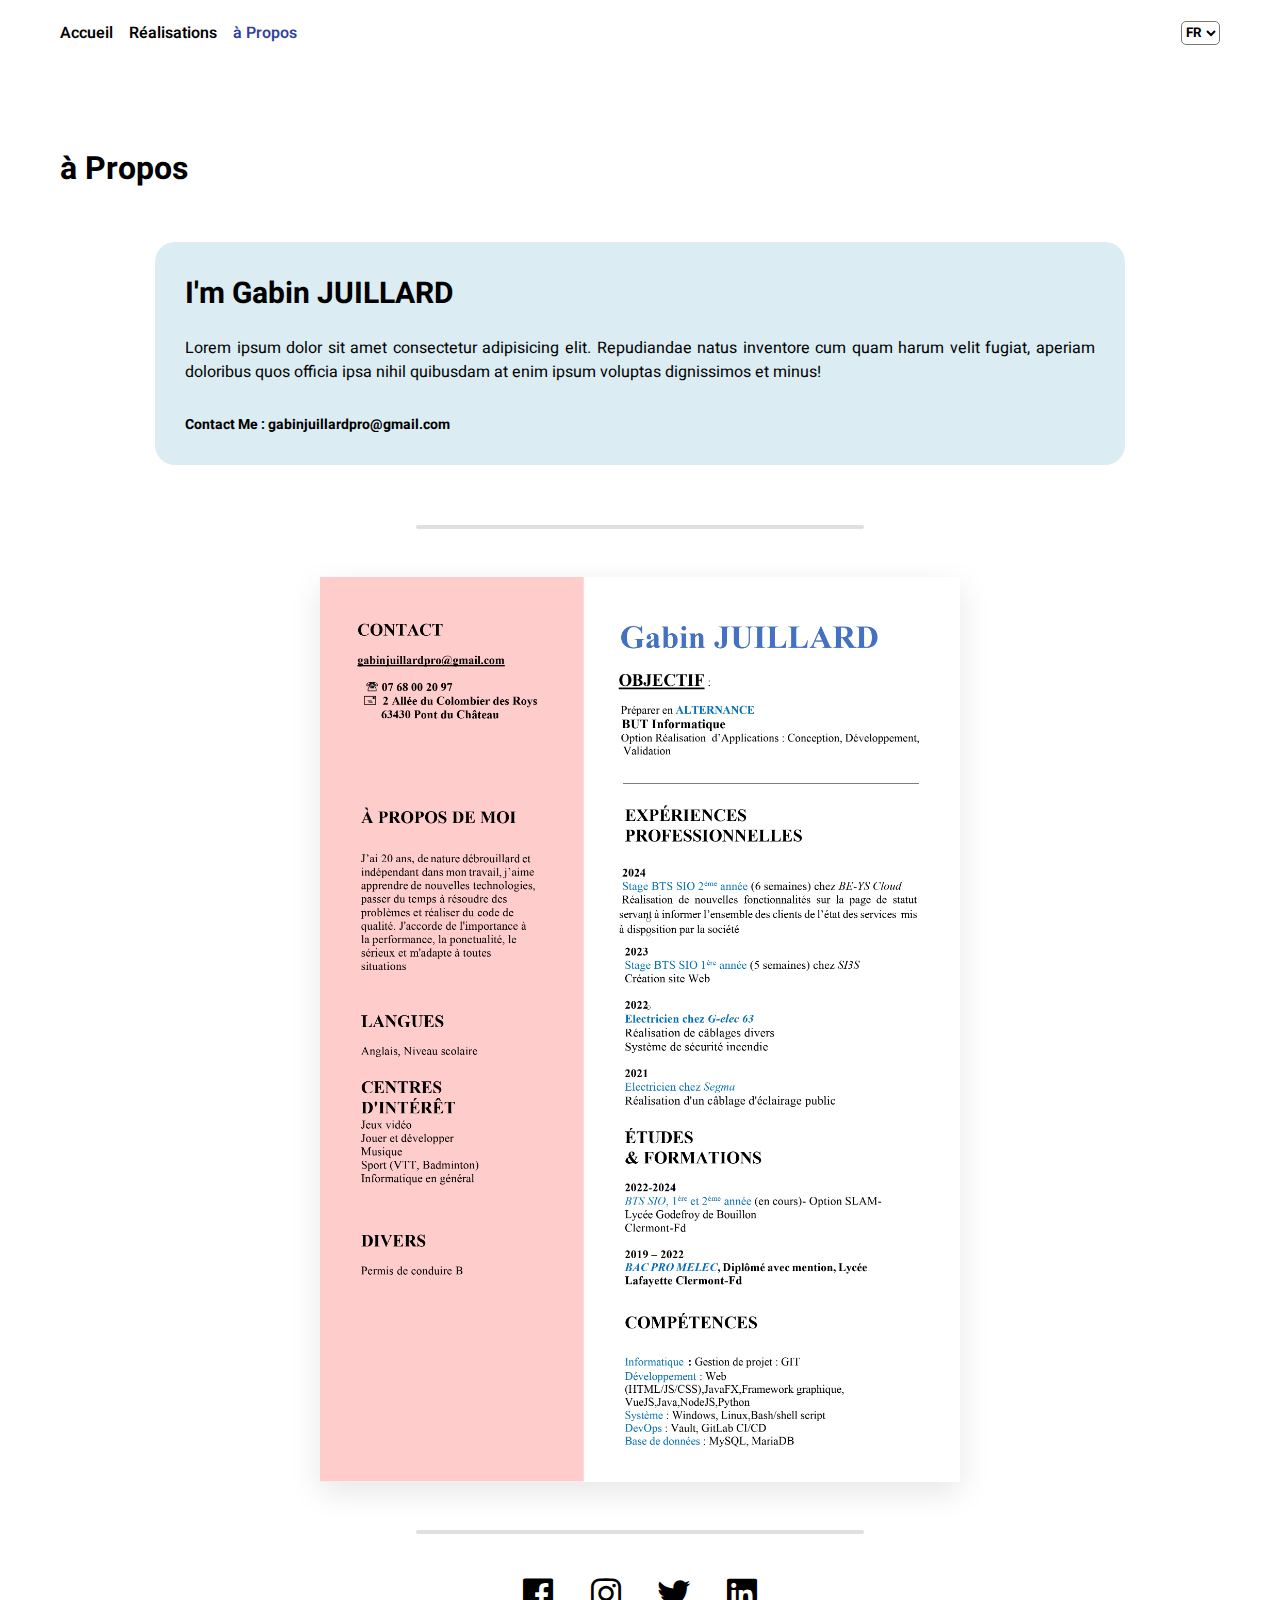
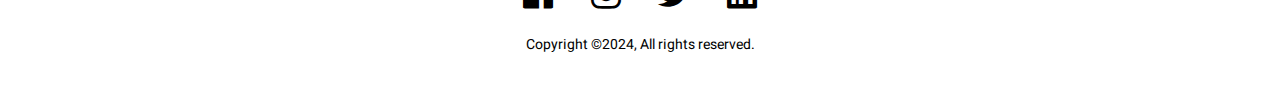
==== about.html @ 432c0eb9 "upadte translate language" ====
<!DOCTYPE html>
<html lang="en">

<head>
    <meta charset="UTF-8">
    <meta name="viewport" content="width=device-width, initial-scale=1.0">
    <link href='https://unpkg.com/boxicons@2.1.4/css/boxicons.min.css' rel='stylesheet'>
    <link rel="stylesheet" href="style.css">
    <script src="./lang/messages.js" type="module"></script>
    <script src="utils.js" type="module"></script>
    <title>About Page</title>
</head>

<body>

    <nav>
        <div class="nav-links">
            <a id="home" href="index.html"></a>
            <a id="works" href="works.html"></a>
            <a id="about" class="selected" href="about.html"></a>
        </div>
        <div>
            <select class="selector" id="lang">
                <option value="en">en</option>
                <option value="fr" selected>fr</option>
            </select>
        </div>  
    </nav>

    <h1 id="aboutTitle" class="page-title"></h1>
    <div class="content">
        <div class="container">
            <div class="about">
                <h2>I'm Gabin JUILLARD</h2>
                <p>Lorem ipsum dolor sit amet consectetur adipisicing elit. Repudiandae natus inventore cum quam harum
                    velit fugiat, aperiam doloribus quos officia ipsa nihil quibusdam at enim ipsum voluptas dignissimos
                    et minus!</p>
                <p class="email">Contact Me : <a href="mailto:gabinjuillardpro@gmail.com">gabinjuillardpro@gmail.com</a></p>
            </div>
        </div>
    </div>
    
    <span class="separator-elem"></span>
    <br><br>
    <img src="assets/CV.jpg" class="cv-img">
    <br><br>
    <span class="separator-elem"></span>
    
    <footer>
        <div class="socials">
            <i class='bx bxl-facebook-square'></i>
            <i class='bx bxl-instagram'></i>
            <i class='bx bxl-twitter'></i>
            <i class='bx bxl-linkedin-square'></i>
        </div>
        <p>Copyright ©2024, All rights reserved.</p>
    </footer>

</body>

</html>
---- style.css ----
@import url('https://fonts.googleapis.com/css2?family=Heebo:wght@300;400;500;600;700;800&display=swap');

*{
    margin: 0;
    padding: 0;
    box-sizing: border-box;
    font-family: 'Heebo', sans-serif;
}

a{
    text-decoration: none;
    color: #000;
}

img{
    object-fit: cover;
    object-position: top;
    box-shadow: 0 10px 30px rgba(0, 0, 0, 0.1);
}

nav{
    padding: 20px 148px;
    background-color: #fff;
    display: flex;
    align-items: center;
    justify-content: space-between;
    font-weight: 600;
}

nav .logo a{
    font-size: 15px;
    color: #3e3e3e;
    font-weight: bold;
}

nav .nav-links{
    display: flex;
    gap: 16px;
}

nav .nav-links a{
    transition: color 0.3s ease;
}

nav .nav-links a:hover,
nav .nav-links a.selected{
    color: #303f9f;
}

.main {
    padding: 0 148px;
    display: flex;
    align-items: center;
    justify-content: space-between;
    gap: 50px;
    height: calc(100vh - 80px);
}

.main .info h1{
    font-size: 44px;
    margin-bottom: 40px;
}

.main .info p{
    font-size: 16px;
    margin-bottom: 45px;
    width: 100%;
}

.main .info button,
.content .post-list  .buttons button{
    padding: 10px 30px;
    background: #303f9f;
    border: none;
    color: #fff;
    font-size: 16px;
    border-radius: 12px;
    cursor: pointer;
    transition: background 0.3s ease;
}

.main .info button:hover,
.content .post-list  .buttons button:hover{
    background: #1a237e;
}

.main img{
    width: 400px;
    height: 400px;
    border-radius: 140px;
}

.recent{
    padding: 60px 148px;
    background-color: #dbedf2;
}

.recent .header{
    display: flex;
    align-items: center;
    justify-content: space-between;
    margin-bottom: 30px;
}

.recent .header h4,
.separator h4{
    font-size: 20px;
    font-weight: 400;
}

.recent .header a{
    color: #303f9f;
}

.color-b{
    color: #303f9f;
    font-weight: bold;
}

.recent {
    display: flex;
    justify-content: center;
    gap: 20px;
}

.recent  {
    background-color: #fff;
    padding: 24px;
    width: 460px;
}

.recent   h3,
.content .post-list  h3{
    font-size: 26px;
    margin-bottom: 18px;
}

.recent   .info,
.content .post-list  .info{
    display: flex;
    gap: 10px;
    margin-bottom: 10px;
}

.recent   .info h5,
.content .post-list  h5{
    font-size: 18px;
    font-weight: 400;
}

.recent   p{
    width: 400px;
}

.separator{
    padding: 40px 148px 0;
}

.separator h4{
    margin-bottom: 30px;
}

.featured{
    padding: 40px 290px 0;
}

.featured .item,
.works-list .item{
    display: flex;
    gap: 30px;
    margin-bottom: 30px;
    padding-bottom: 30px;
    border-bottom: 2px solid #e0e0e0;
}

.separator-elem{
    display: flex;
    justify-content: center;
    border: 2px solid #e0e0e0;
    border-radius: 5px;
    margin: 0 auto;
    width: 35%; 
}

.cv-img{
    display: flex;
    justify-content: center;
    margin: 0 auto;
    width: 50%; 
    object-fit: cover;
}

.selector{
    border-radius: 5px;
    text-transform: uppercase;
    background-color: transparent;
    font-weight: bold;
}

.selector:hover{
    cursor: pointer;
}

.featured .item img,
.works-list .item img{
    width: 320px;
    height: 200px;
    border-radius: 6px;
}

.featured .item .details h3,
.works-list .item h3{
    font-size: 30px;
    margin-bottom: 16px;
}

.featured .item .details .item-info,
.works-list .item .details .item-info{
    display: flex;
    align-items: center;
    gap: 20px;
    margin-bottom: 20px;
}

.featured .item .details .item-info .year-badge,
.works-list .item .details .item-info .year-badge,
.content .work-info .year-badge{
    background-color: #303f9f;
    padding: 2px 14px;
    color: #fff;
    border-radius: 16px;
    font-size: 14px;
    font-weight: bold;
}

.featured .item .details .item-info h4,
.works-list .item .details .item-info h4{
    color: #8695a4;
    font-size: 18px;
}

.featured .item .details p,
.works-list .item .details p{
    width: 700px;
    text-align: justify;
}

footer{
    padding: 40px 0;
    display: flex;
    flex-direction: column;
    align-items: center;
}

footer .socials{
    display: flex;
    align-items: center;
    gap: 28px;
    margin-bottom: 20px;
}

footer .socials i{
    font-size: 40px;
    cursor: pointer;
    transition: color 0.3s ease;
}

footer .socials i:hover{
    color: #303f9f;
}

footer p{
    font-size: 14px;
}

.page-title{
    padding: 80px 234px 20px;
    width: 100%;
}

.content{
    padding: 30px 148px 60px;
    display: flex;
    flex-direction: column;
    align-items: center;
}

.content .work-info{
    display: flex;
    align-items: center;
    justify-content: flex-start;
    gap: 20px;
    width: 970px;
}

.content .work-info .category{
    color: #8695a4;
    font-size: 18px;
}

.content>p{
    width: 970px;
    font-size: 15px;
    margin: 20px 0;
}

.content>img{
    width: 970px;
    margin: 30px 0;
    border-radius: 20px;
}

.content>h1,
.content>h2,
.content>h3{
    width: 970px;
}

.content .post-list{
    display: flex;
    flex-direction: column;
    gap: 20px;
}

.content .post-list {
    background-color: #dbedf2;
    padding: 24px;
    width: 960px;
    border-radius: 10px;
}

.content .post-list  .buttons{
    margin-top: 30px;
    display: flex;
    align-items: center;
    justify-content: flex-end;
    gap: 10px;
}

.content .post-list  .buttons button{
    font-size: 14px;
    padding: 6px 20px;
}

.content .post-list  .buttons i{
    font-size: 22px;
    cursor: pointer;
    transition: color 0.3s ease;
}

.content .post-list .buttons i:hover{
    color: #303f9f;
}

.content .container{
    background-color: #dbedf2;
    padding: 30px;
    display: flex;
    align-items: center;
    gap: 30px;
    width: 970px;
    border-radius: 20px;
}

.content .container img{
    width: 300px;
    height: 300px;
    border-radius: 20px;
}

.content .container h2{
    margin-bottom: 20px;
    font-size: 30px;
}

.content .container .about>p{
    text-align: justify;
}

.content .container .about .email{
    font-weight: bold;
    margin-top: 30px;
    font-size: 14px;
}

@media screen and (max-width: 1400px) {
    
    nav{
        padding: 20px 60px;
    }

    .main{
        padding: 0 60px;
    }

    .recent{
        padding: 60px;
    }

    .featured,
    .separator{
        padding: 40px 60px 0;
    }

    .page-title{
        padding: 80px 60px 20px;
    }

}

@media screen and (max-width: 1200px) {
    
    nav{
        padding: 20px 40px;
    }

    .main{
        padding: 0 40px;
    }

    .main img{
        width: 340px;
        height: 340px;
    }

    .recent{
        padding: 40px;
    }

    .featured,
    .separator{
        padding: 40px 40px 0;
    }

    .featured .item .details p,
    .works-list .item .details p{
        width: 100%;
    }

    .page-title{
        padding: 80px 40px 20px;
    }

    .content .work-info,
    .content>p,
    .content>img,
    .content>h1,
    .content>h2,
    .content>h3,
    .content .post-list ,
    .content .container{
        width: 100%;
    }

    .content .container img{
        width: 250px;
        height: 250px;
    }

    .content .container h2{
        font-size: 24px;
        margin-bottom: 10px;
    }

    .content .container .about>p{
        font-size: 14px;
    }

}

@media screen and (max-width: 992px) {
    .cv-img{
        width: 75%
    }

    nav{
        padding: 20px;
    }

    .main{
        padding: 0 20px;
    }

    .main img{
        width: 300px;
        height: 300px;
    }

    .main .info h1{
        font-size: 34px;
    }

    .main .info p{
        font-size: 15px;
    }

    .main .info button{
        font-size: 15px;
        padding: 8px 22px;
    }

    .recent{
        padding: 40px 20px;
    }

    .recent  {
        width: 100%;
    }

    .recent   h3,
    .content .post-list  h3{
        font-size: 20px;
    }

    .recent   .info h5,
    .content .post-list  .info h5{
        font-size: 14px;
    }

    .recent   p{
        width: 100%;
        font-size: 14px;
    }

    .featured,
    .separator{
        padding: 40px 20px 0;
    }

    .featured .item,
    .works-list .item{
        flex-direction: column;
        padding: 0 20px 30px;
    }

    .featured .item img,
    .works-list .item img{
        width: 100%;
        height: auto;
    }

    .featured .item .details h3,
    .works-list .details .item h3{
        font-size: 24px;
        margin-bottom: 12px;
    }

    .featured .item .details .item-info .year-badge,
    .works-list .item .details .item-info .year-badge{
        font-size: 12px;
    }

    .featured .item .details .item-info h4,
    .works-list .item .details .item-info h4{
        font-size: 15px;
    }

    .featured .item .details p,
    .works-list .item .details p{
        font-size: 14px;
    }

    .content{
        padding: 30px 20px 60px;
    }

    .content .container h2{
        font-size: 20px;
    }

    .content .container .about>p{
        font-size: 13px;
    }

}

@media screen and (max-width: 768px) {
    .cv-img{
        width: 100%
    }
    
    nav{
        justify-content: center;
    }

    nav .logo{
        display: none;
    }

    .main{
        flex-direction: column;
        justify-content: space-around;
        margin: 40px 0;
        height: auto;
    }

    .main .info h1{
        font-size: 30px;
        margin-bottom: 16px;
    }

    .main .info p{
        margin-bottom: 16px;
    }

    .main .info button{
        padding: 6px 20px;
        font-size: 13px;
    }

    .main img{
        margin-top: 20px;
        width: 100%;
        height: auto;
        border-radius: 50px;
    }

    .recent ,
    .content .container{
        flex-direction: column;
    }

    .content .container img{
        width: 100%;
        height: auto;
    }

}
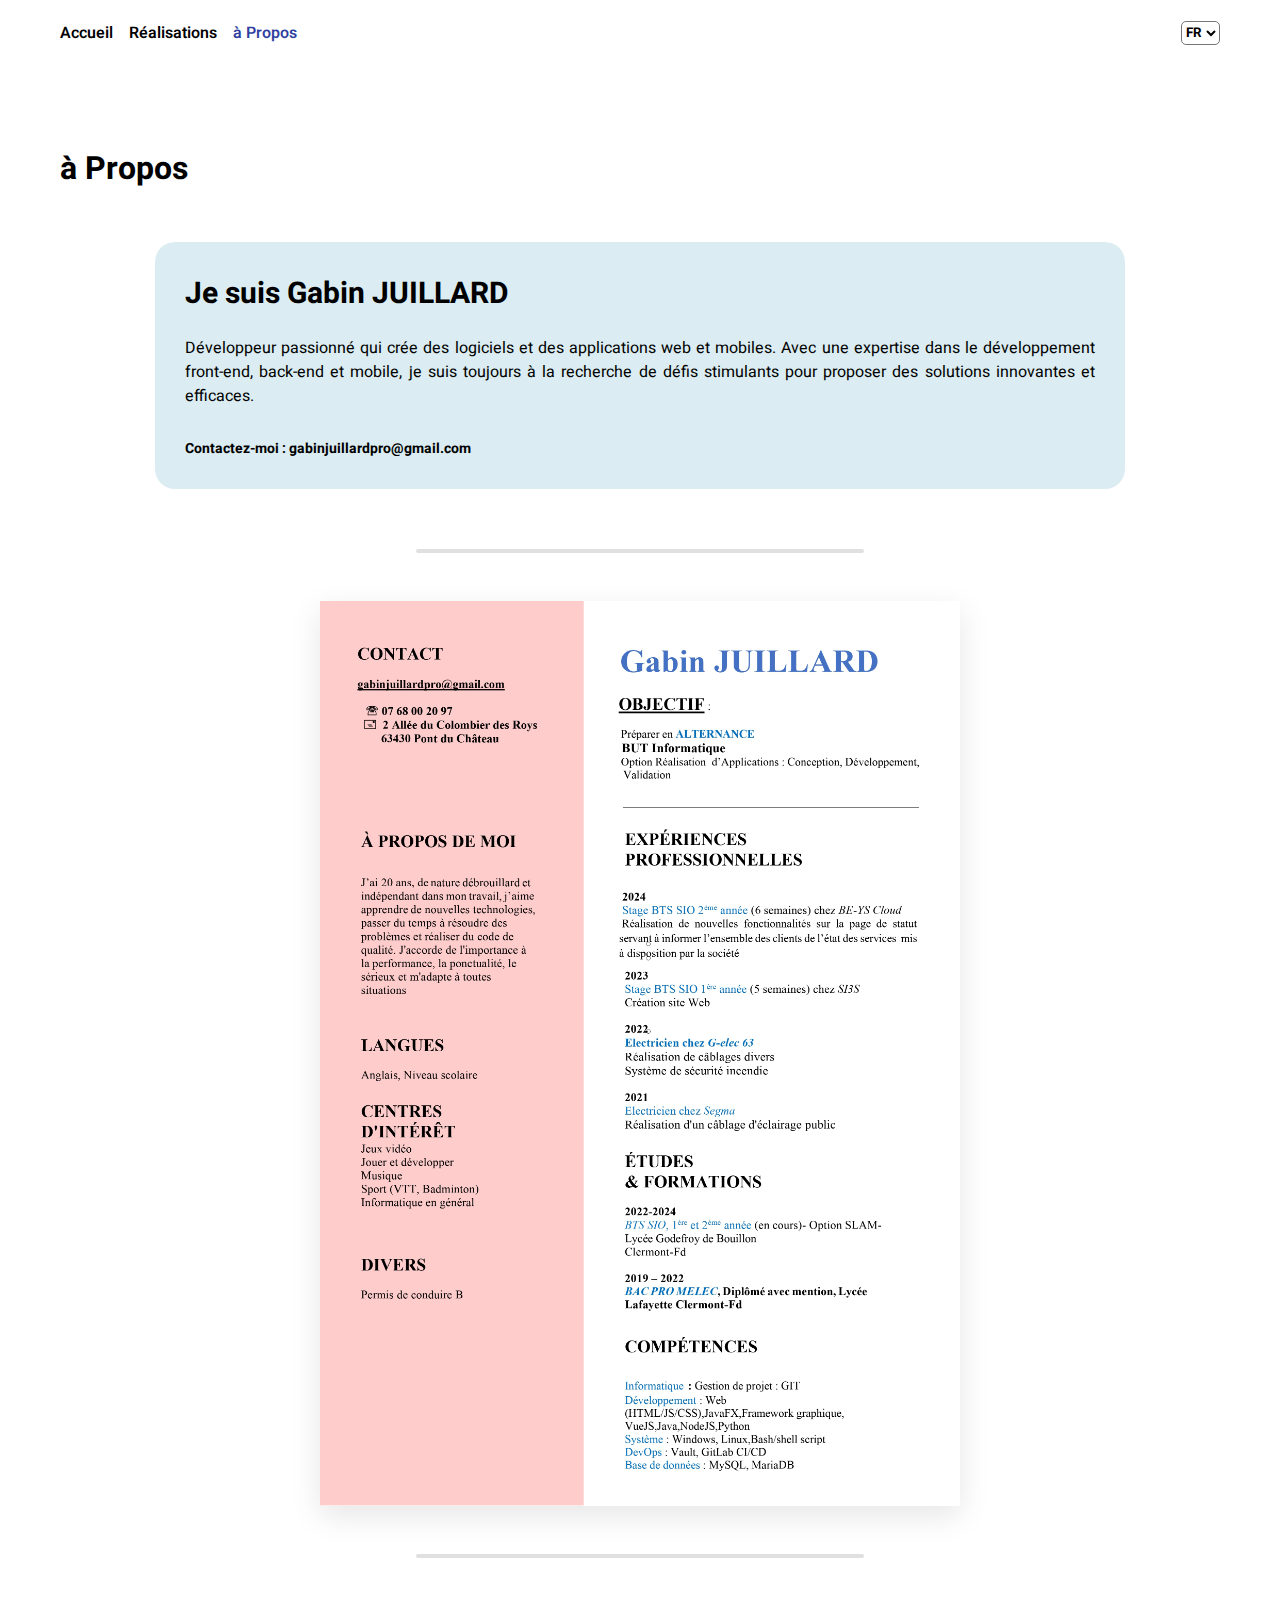
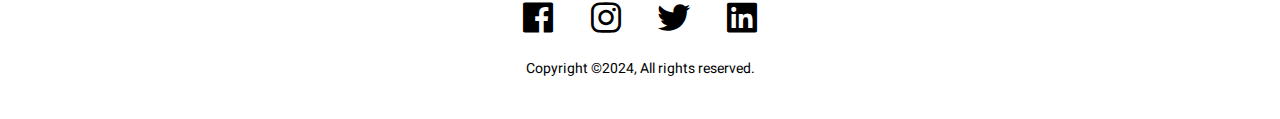
==== commit c6e30dd6: "added translate messages on all pages (not finish)" ====
--- a/about.html
+++ b/about.html
@@ -31,11 +31,11 @@
     <div class="content">
         <div class="container">
             <div class="about">
-                <h2>I'm Gabin JUILLARD</h2>
-                <p>Lorem ipsum dolor sit amet consectetur adipisicing elit. Repudiandae natus inventore cum quam harum
+                <h2 id="name"></h2>
+                <p id="description">Lorem ipsum dolor sit amet consectetur adipisicing elit. Repudiandae natus inventore cum quam harum
                     velit fugiat, aperiam doloribus quos officia ipsa nihil quibusdam at enim ipsum voluptas dignissimos
                     et minus!</p>
-                <p class="email">Contact Me : <a href="mailto:gabinjuillardpro@gmail.com">gabinjuillardpro@gmail.com</a></p>
+                <p id="contact" class="email"></p>
             </div>
         </div>
     </div>
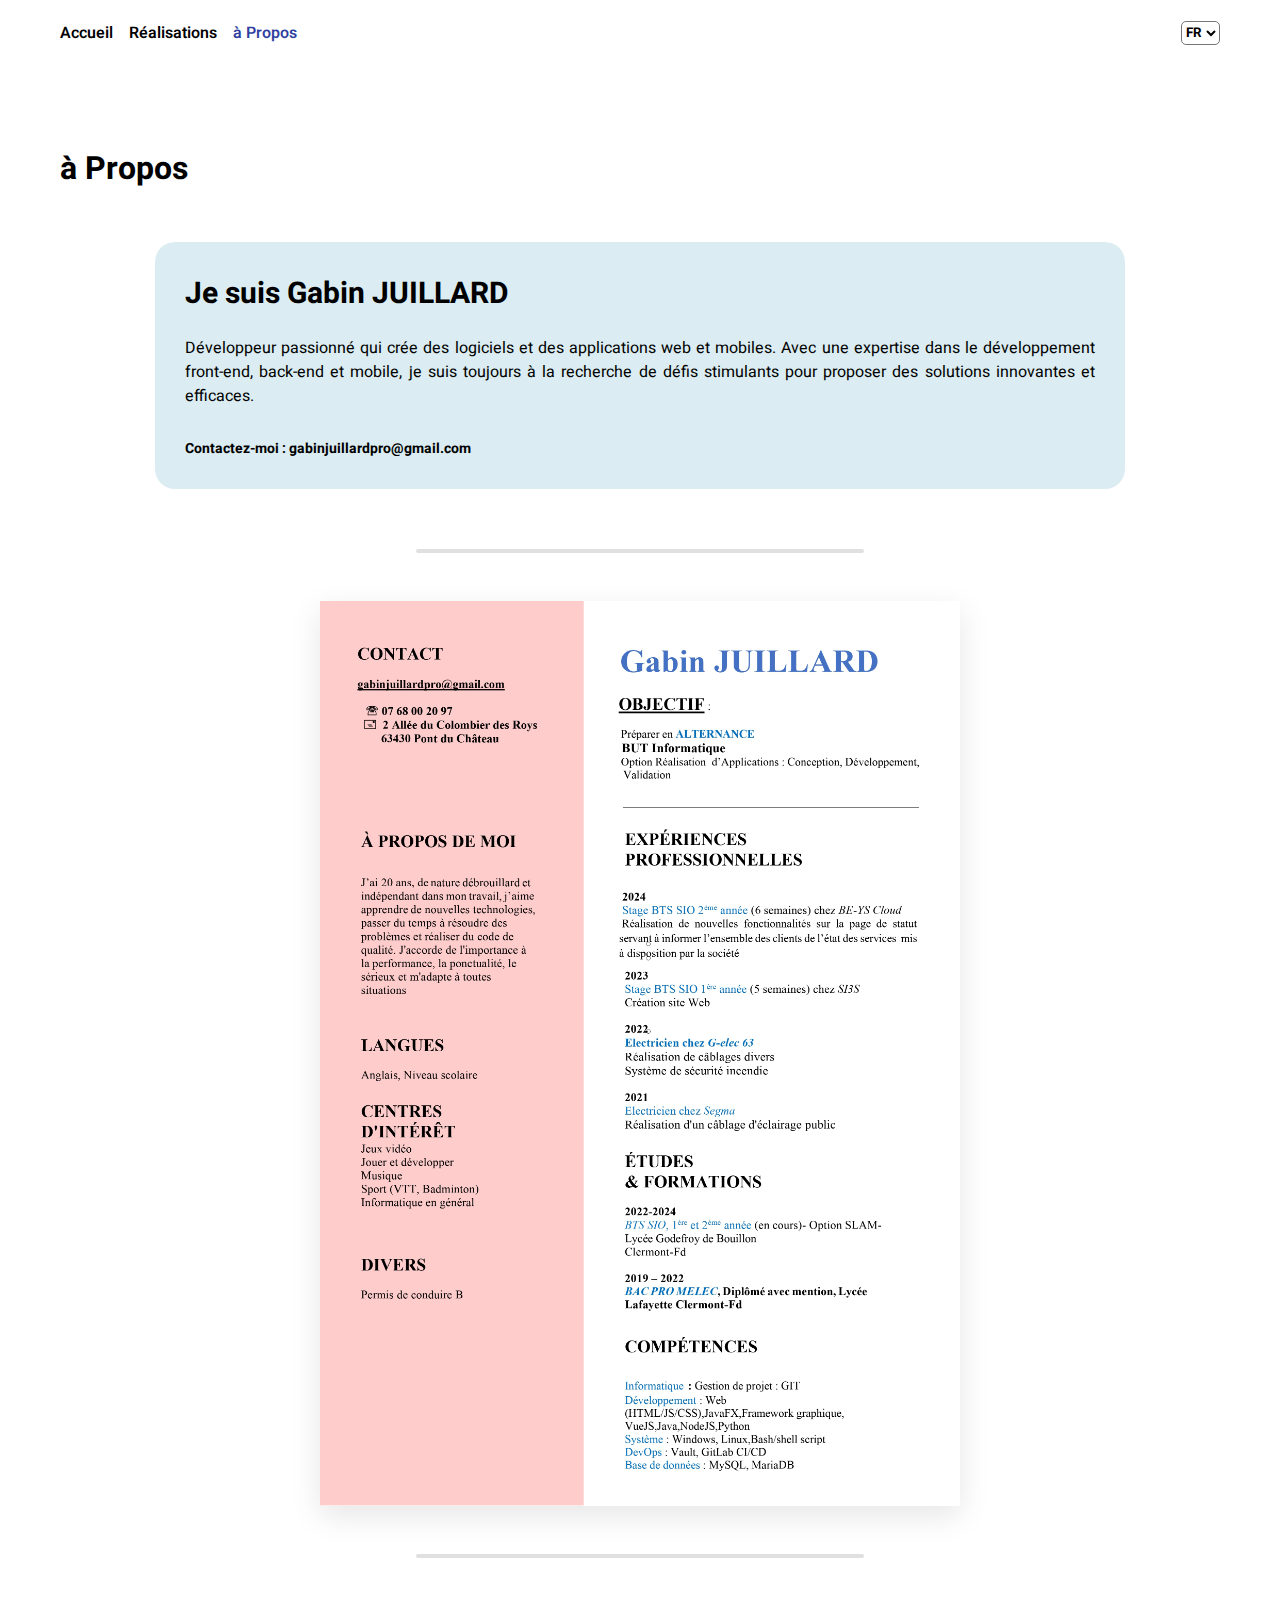
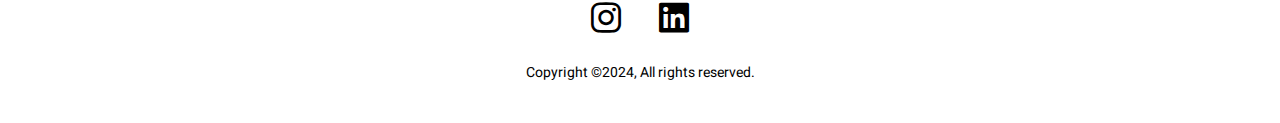
==== commit d8ef468c: "update socials" ====
--- a/about.html
+++ b/about.html
@@ -48,10 +48,8 @@
     
     <footer>
         <div class="socials">
-            <i class='bx bxl-facebook-square'></i>
-            <i class='bx bxl-instagram'></i>
-            <i class='bx bxl-twitter'></i>
-            <i class='bx bxl-linkedin-square'></i>
+            <a href="https://www.instagram.com/gabin_jld/" target="_blank"><i class='bx bxl-instagram'></i></a>
+            <a href="https://www.linkedin.com/in/gabin-juillard-7815632ba/" target="_blank"><i class='bx bxl-linkedin-square'></i></a>
         </div>
         <p>Copyright ©2024, All rights reserved.</p>
     </footer>
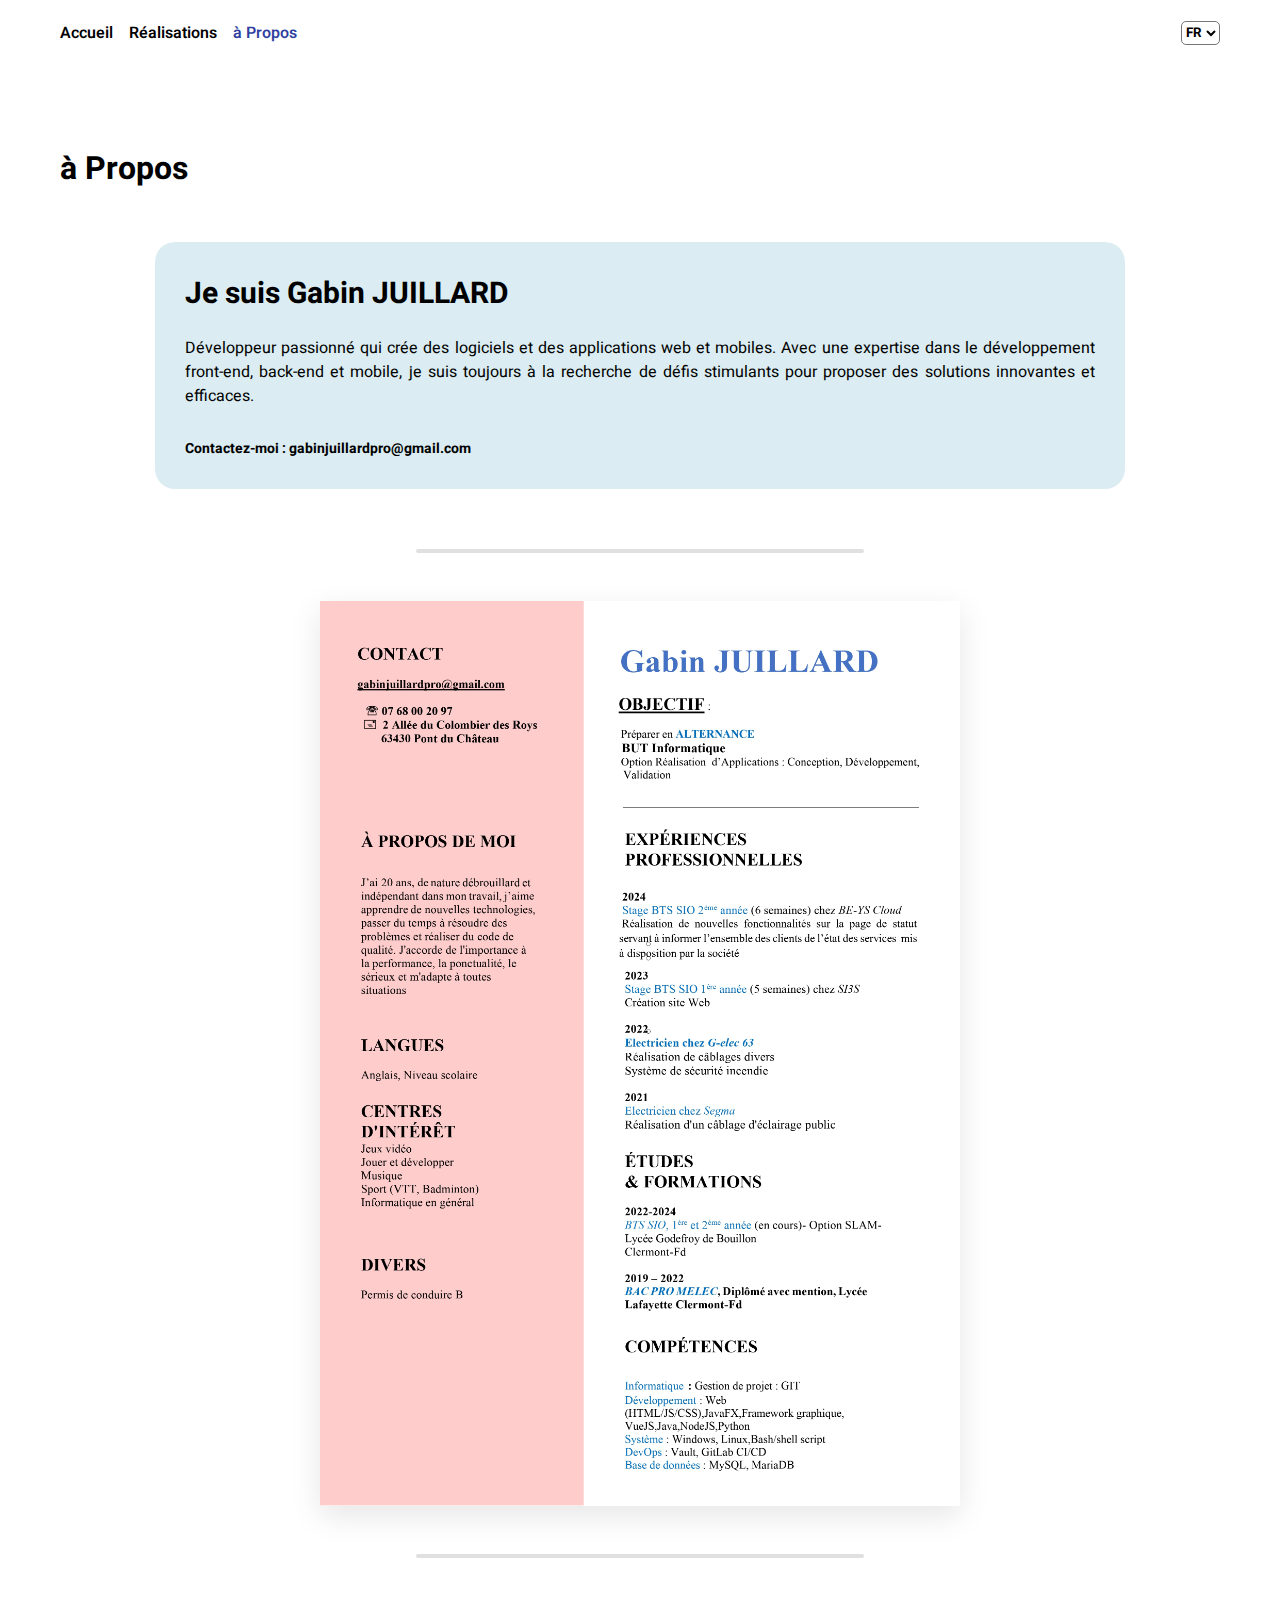
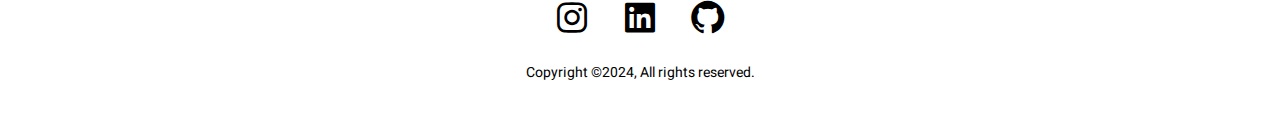
==== commit e7ebdb45: "added new social" ====
--- a/about.html
+++ b/about.html
@@ -50,6 +50,7 @@
         <div class="socials">
             <a href="https://www.instagram.com/gabin_jld/" target="_blank"><i class='bx bxl-instagram'></i></a>
             <a href="https://www.linkedin.com/in/gabin-juillard-7815632ba/" target="_blank"><i class='bx bxl-linkedin-square'></i></a>
+            <a href="https://github.com/RyukaTV/" target="_blank"><i class="bx bxl-github"></i></a>
         </div>
         <p>Copyright ©2024, All rights reserved.</p>
     </footer>
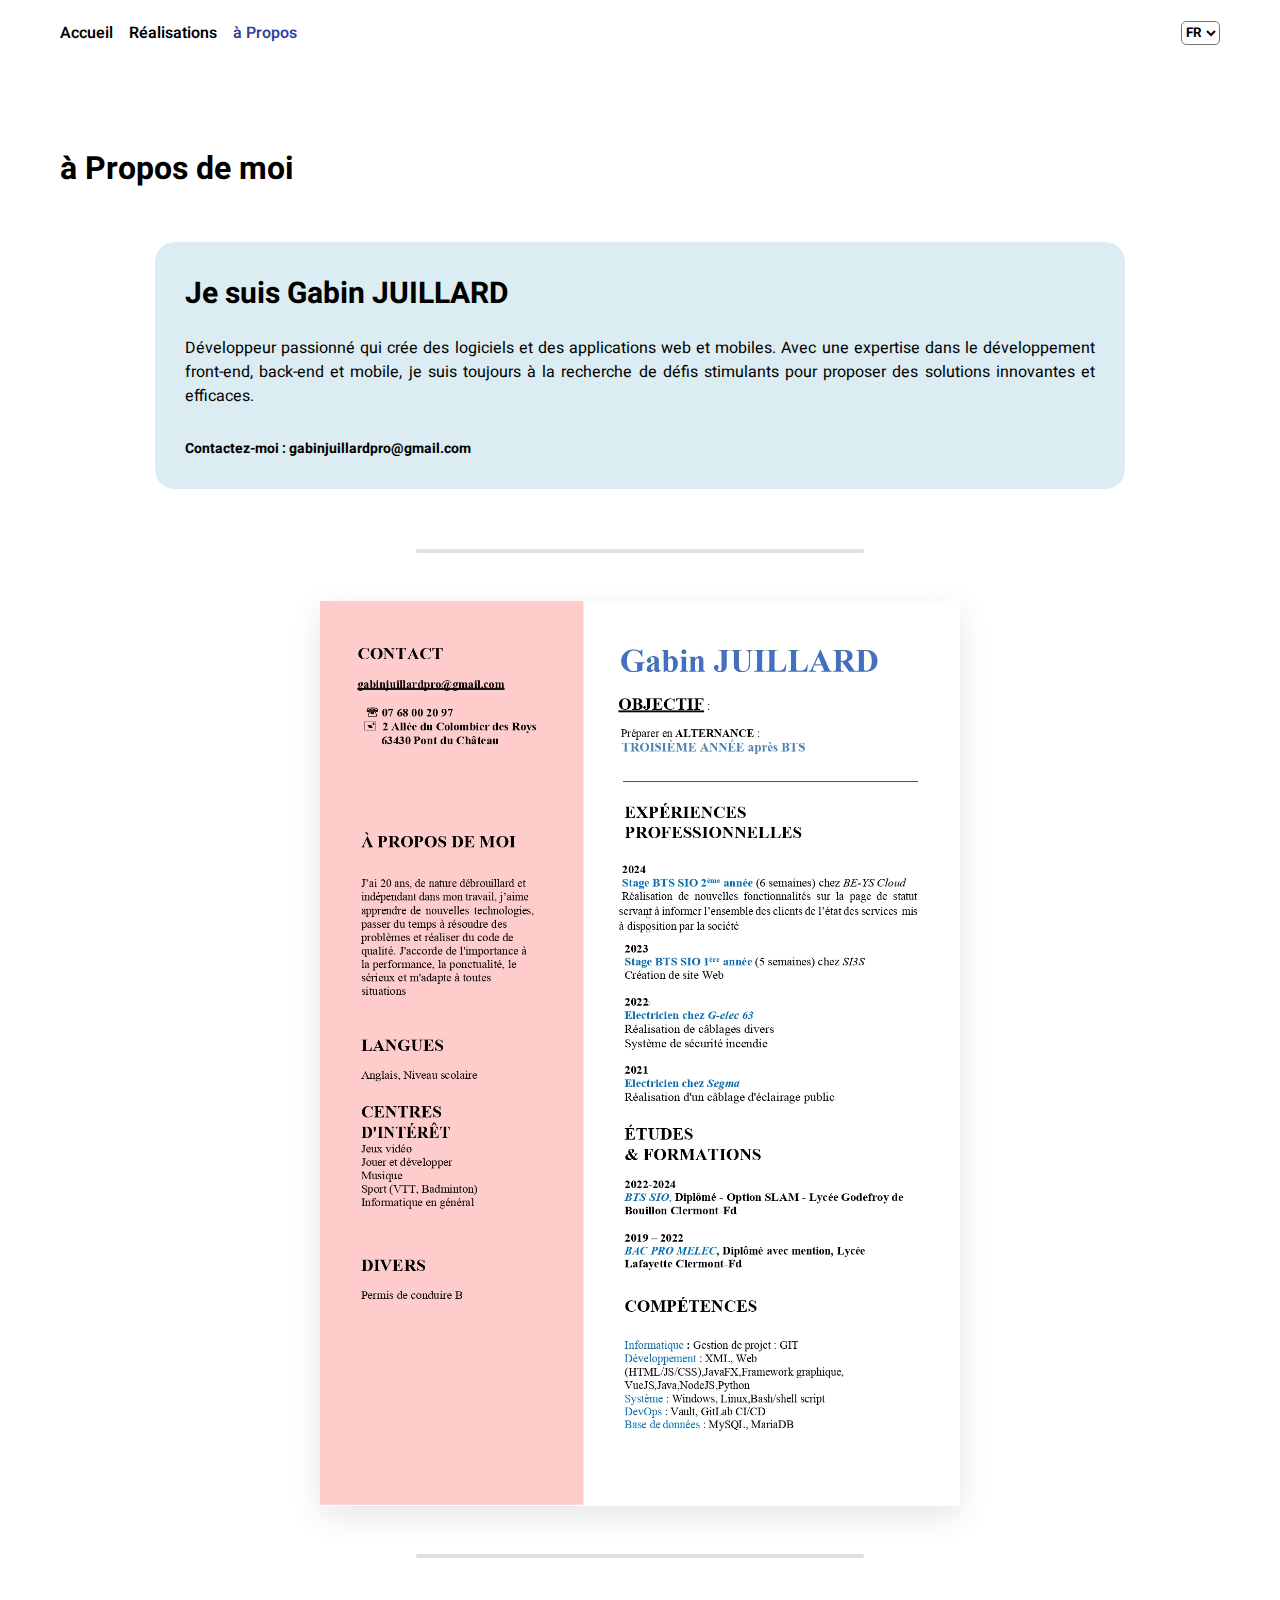
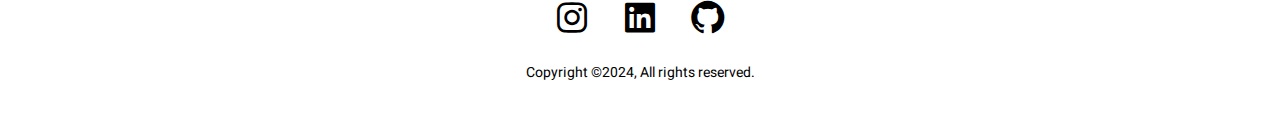
==== commit 29a96c7a: "added version EN to cv img" ====
--- a/about.html
+++ b/about.html
@@ -42,7 +42,7 @@
     
     <span class="separator-elem"></span>
     <br><br>
-    <img src="assets/CV.jpg" class="cv-img">
+    <img id="cv" class="cv-img">
     <br><br>
     <span class="separator-elem"></span>
     
--- a/style.css
+++ b/style.css
@@ -90,6 +90,10 @@
     border-radius: 140px;
 }
 
+.ml{
+    margin-left: 3%;
+}
+
 .recent{
     padding: 60px 148px;
     background-color: #dbedf2;
@@ -162,6 +166,10 @@
 
 .featured{
     padding: 40px 290px 0;
+}
+
+.dwlpdf:hover{
+    color: #303f9f;
 }
 
 .featured .item,
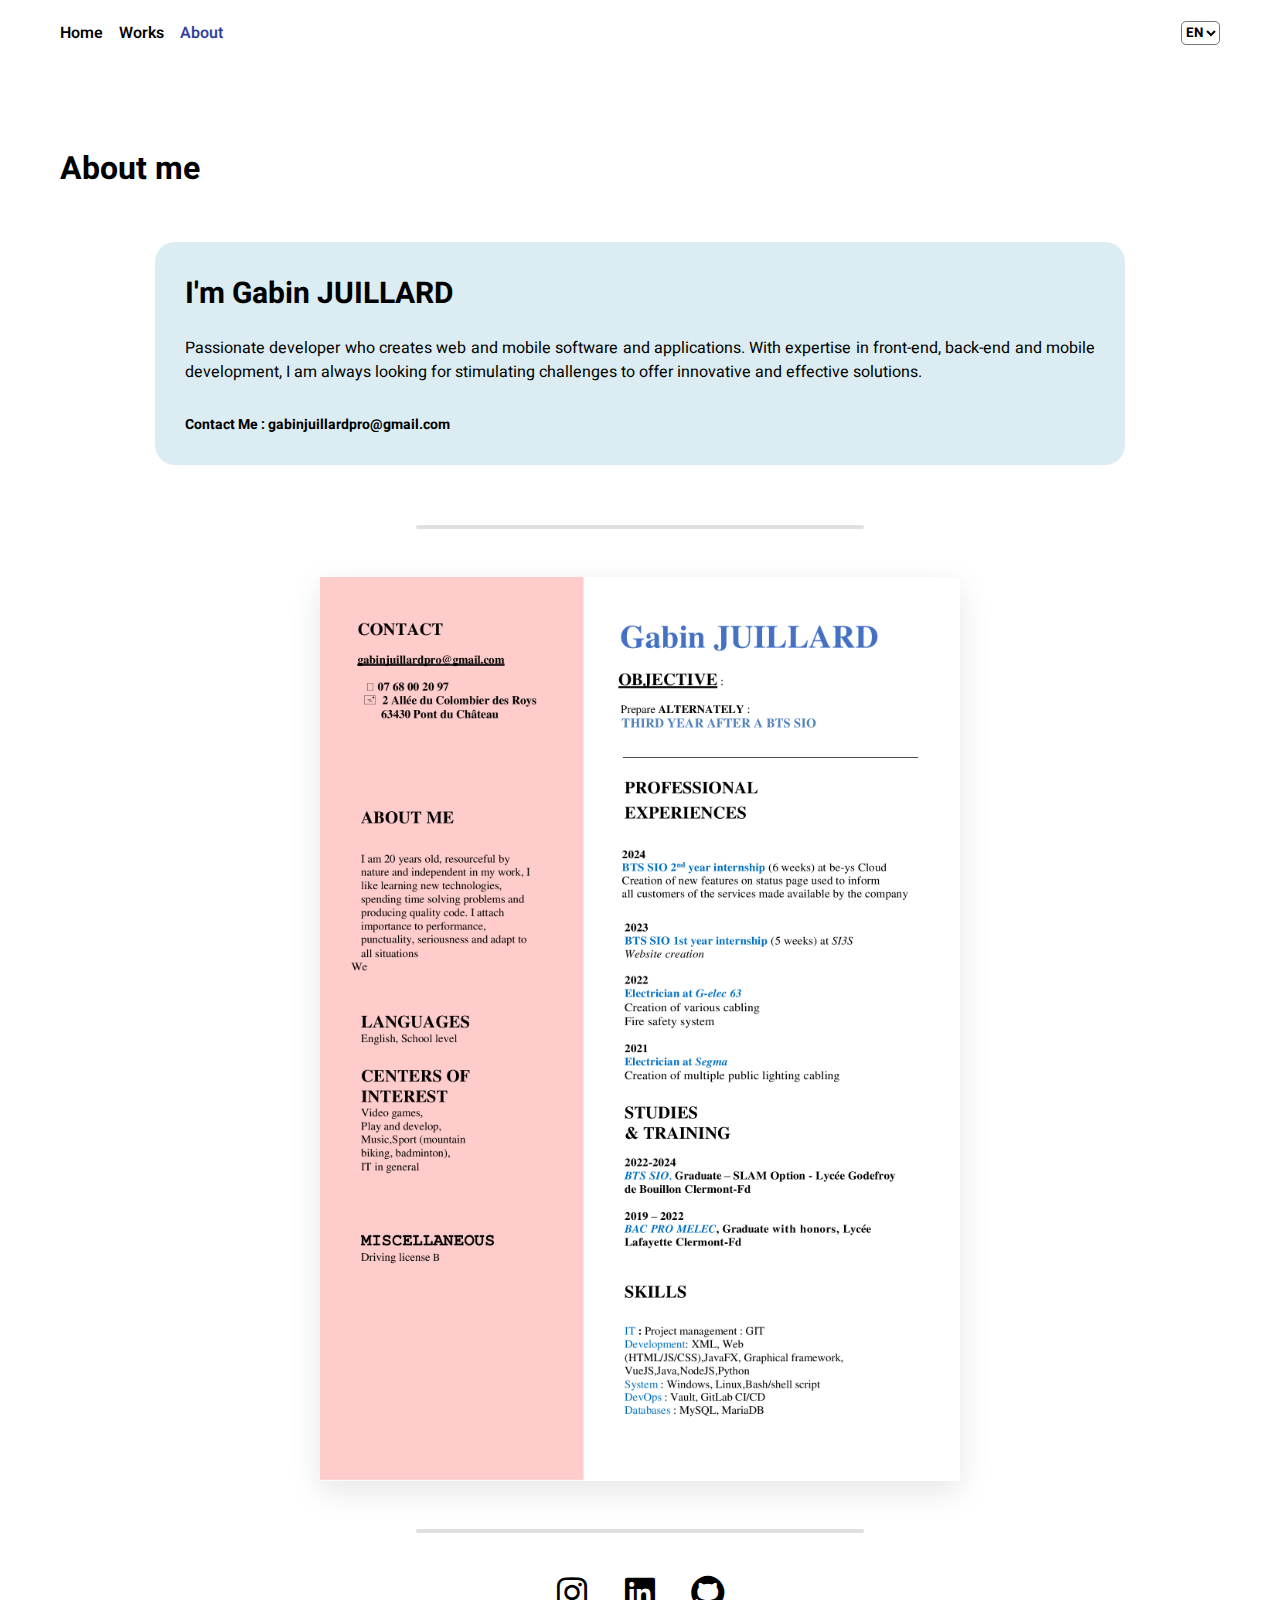
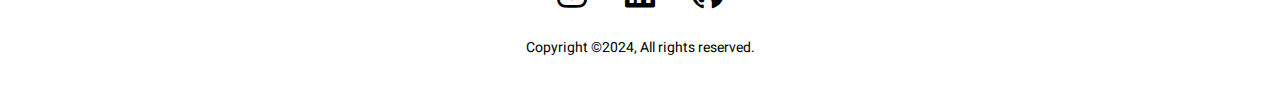
==== commit 6cbd82ab: "updated internationalization messages" ====
--- a/about.html
+++ b/about.html
@@ -8,7 +8,7 @@
     <link rel="stylesheet" href="style.css">
     <script src="./lang/messages.js" type="module"></script>
     <script src="utils.js" type="module"></script>
-    <title>About Page</title>
+    <title id="abouttitle"></title>
 </head>
 
 <body>
@@ -22,12 +22,12 @@
         <div>
             <select class="selector" id="lang">
                 <option value="en">en</option>
-                <option value="fr" selected>fr</option>
+                <option value="fr">fr</option>
             </select>
         </div>  
     </nav>
 
-    <h1 id="aboutTitle" class="page-title"></h1>
+    <h1 id="Title" class="page-title"></h1>
     <div class="content">
         <div class="container">
             <div class="about">
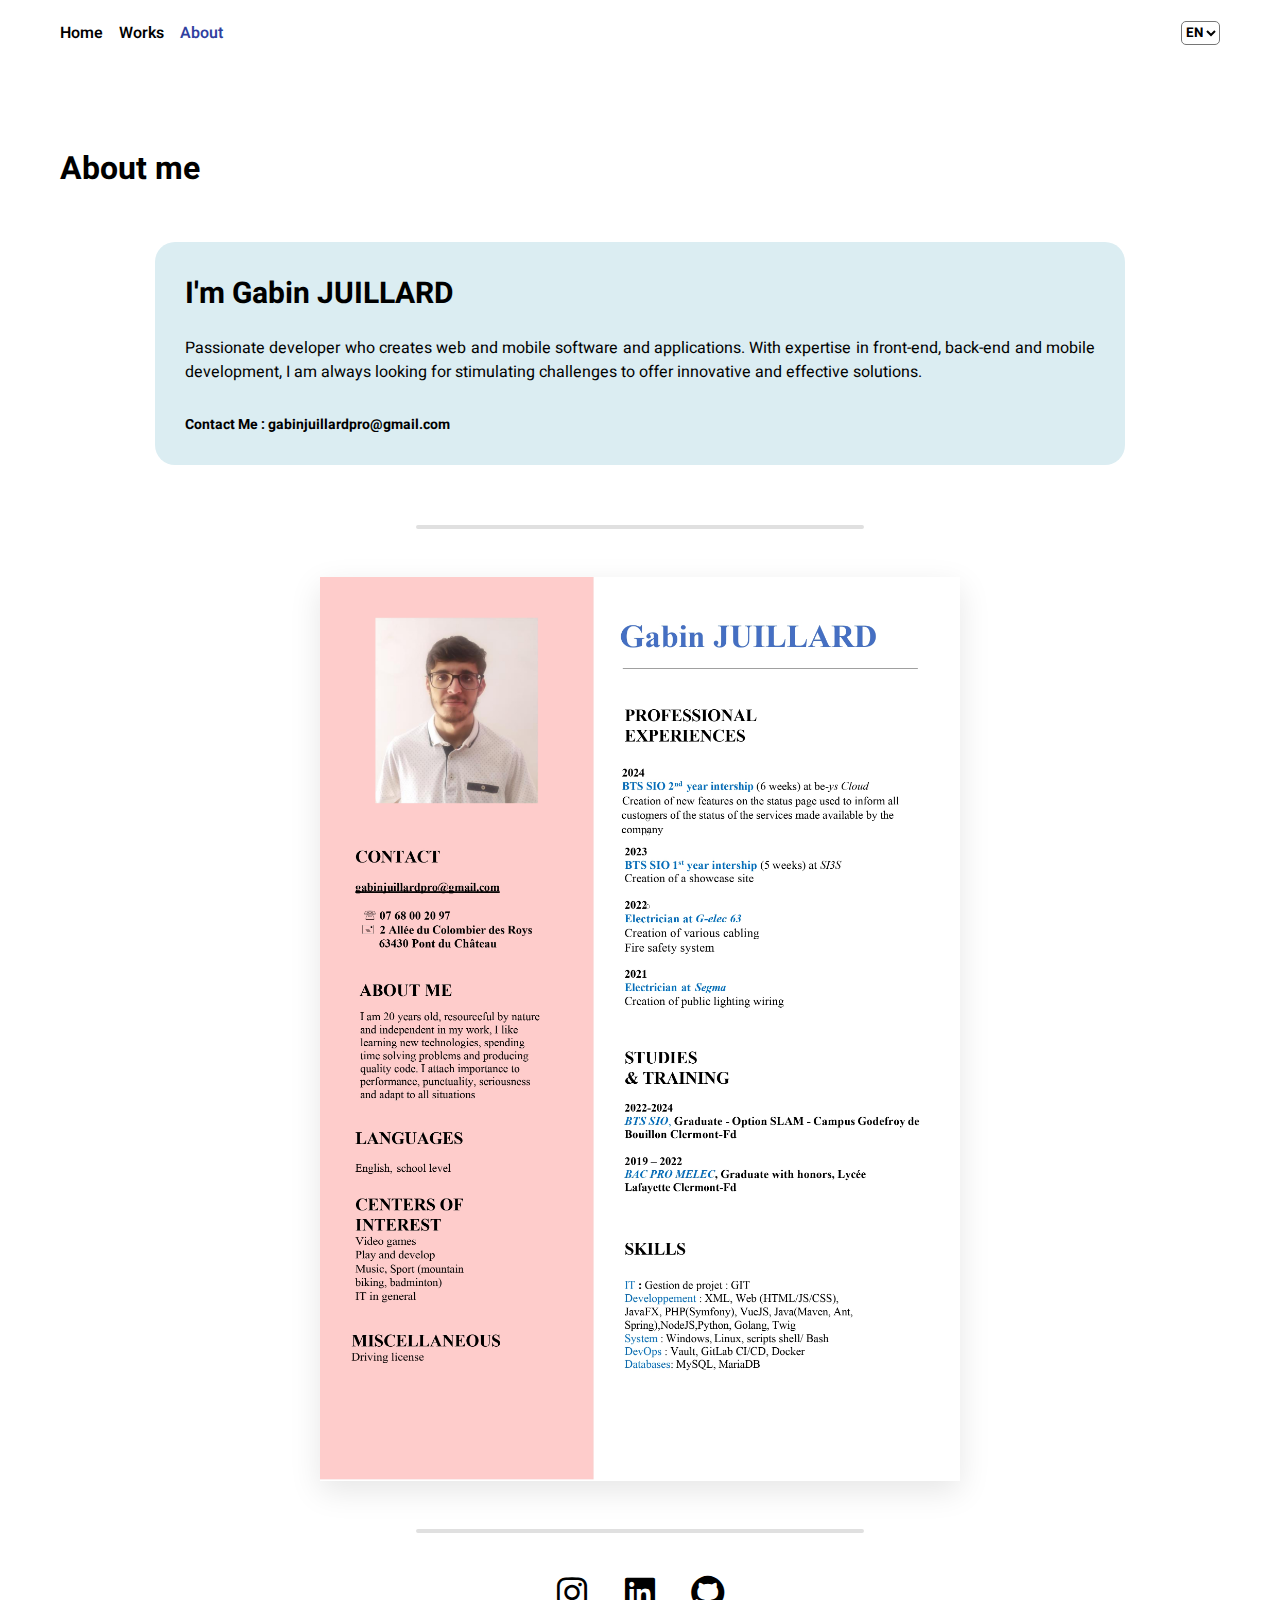
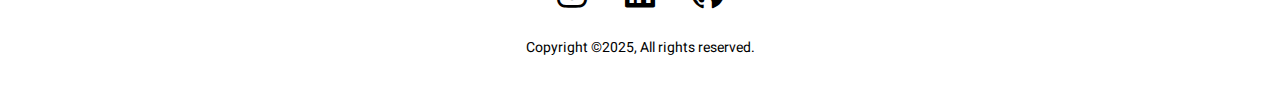
==== commit 38a26942: "updated featured works" ====
--- a/about.html
+++ b/about.html
@@ -32,9 +32,7 @@
         <div class="container">
             <div class="about">
                 <h2 id="name"></h2>
-                <p id="description">Lorem ipsum dolor sit amet consectetur adipisicing elit. Repudiandae natus inventore cum quam harum
-                    velit fugiat, aperiam doloribus quos officia ipsa nihil quibusdam at enim ipsum voluptas dignissimos
-                    et minus!</p>
+                <p id="description"></p>
                 <p id="contact" class="email"></p>
             </div>
         </div>
@@ -52,9 +50,9 @@
             <a href="https://www.linkedin.com/in/gabin-juillard-7815632ba/" target="_blank"><i class='bx bxl-linkedin-square'></i></a>
             <a href="https://github.com/RyukaTV/" target="_blank"><i class="bx bxl-github"></i></a>
         </div>
-        <p>Copyright ©2024, All rights reserved.</p>
+        <p>Copyright ©2025, All rights reserved.</p>
     </footer>
 
 </body>
 
-</html>+</html>
--- a/style.css
+++ b/style.css
@@ -586,10 +586,6 @@
     .cv-img{
         width: 100%
     }
-    
-    nav{
-        justify-content: center;
-    }
 
     nav .logo{
         display: none;
